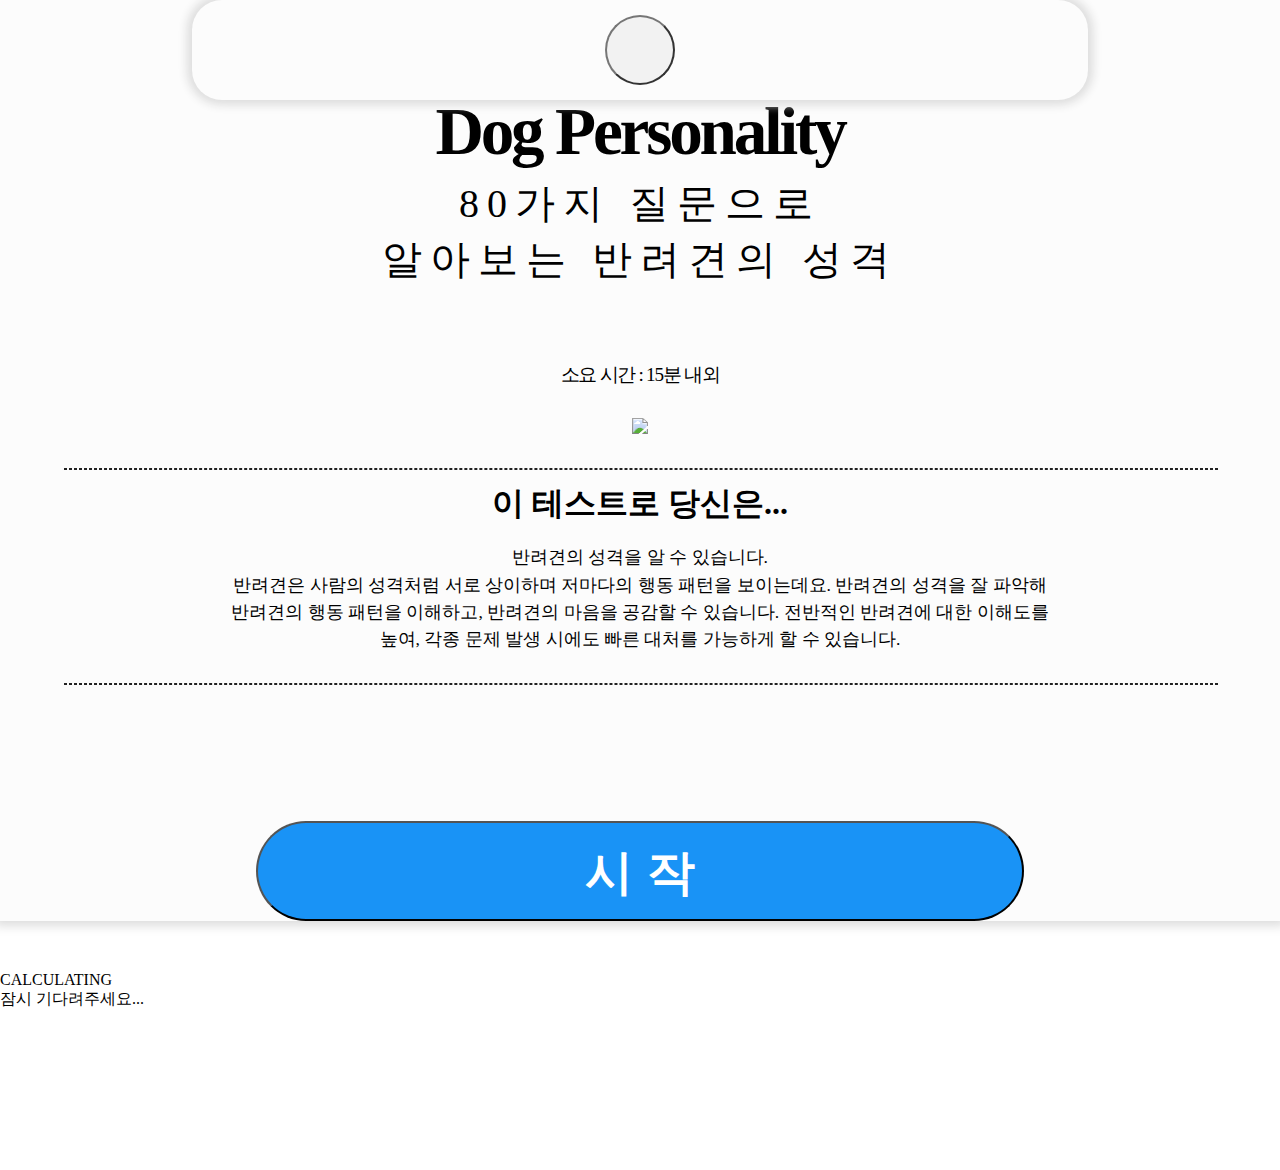
==== index.html @ 7875e360 "fs" ====
<!DOCTYPE html>
<html lang="ko">

<head>
  <meta name="google-site-verification" content="baGm3fLgMlka8Bp3cXXEoaA9JqLiHnhVr1w83UXbP-M" />
  <meta charset="utf-8">
  <meta name="viewport"
    content="width=device-width, initial-scale=1, minimum-scale=1, maximum-scale=1, user-scalable=no, viewport-fit=cover">

  <meta name="author" content="OkeyDoggy">

  <meta name="keywords" content="dog mbti, 반려견 성격, 반려견 mbti, 반려견">
    <meta name="description" content="이미지 테스트: 반려견 성격 검사 테스트">

  <meta property="og:type" content="website">
  <meta property="og:title" content="반려견의 성격 검사 설문지">
  <meta property="og:description" content="반려견의 타고난 기질은?">
  <meta property="og:image" content="img/og-logo.jpg">
  <meta property="og:url" content="https://okeydog.github.io/">

  <meta http-equiv="X-UA-Compatible" content="IE=edge">

  <link rel="shortcut icon" type="text/css" href="img/favicon.png">
  <link rel="appel-touch-icon-precomposed" href="img/favicon.png">
  <title>
    반려견의 mbti 성격 검사
  </title>
  <link rel="stylesheet" href="css/reset.css">
  <link rel="stylesheet" href="css/animation.css">
  <link rel="stylesheet" href="css/main.css">
  <link rel="stylesheet" href="css/header+footer.css">
  <link rel="stylesheet" href="css/welcome.css">
  <link rel="stylesheet" href="css/qna.css">
  <link rel="stylesheet" href="css/calc.css">
  <link rel="stylesheet" href="css/result.css">
  <!--[if lt ie 11]> 
    <script>
      alert('IE 11 미만 브라우저에서는 정상적으로 동작하지 않습니다.\n다른 브라우저(크롬, 파이어폭스 등)를 이용해주세요.');
    </script>

  <![endif]-->
</head>

<body>
  <div id="wrap">
    <header id="header">
      <button class="logo head" onclick=javascript:switchMode()></button>
    </header>
    <section id="welcome" class="container">
      <div id="title-box">
        <h1 class="title">
          MBTI<br>
          Dog Personality
        </h1>
        <h3 class="sec-tit">
          80가지 질문으로<br>
          알아보는 반려견의 성격
        </h3>
        <span class="time-logo"></span>
        <div>소요 시간 : 15분 내외</div>
      </div>
        <div style="text-align: center;">
        <a href="https://www.okeydoggy.co.kr/" target="_blank">
          <img
            src="https://hits.dwyl.com/okeydog/okeydoggithubio.svg">
        </a>
         </div>
      <hr class="w-line">
      <p class="w-line">
        <span id="p-tit">이 테스트로 당신은...</span><br>
        반려견의 성격을 알 수 있습니다.<br>
        반려견은 사람의 성격처럼 서로 상이하며 저마다의 행동 패턴을 보이는데요.
        반려견의 성격을 잘 파악해 반려견의 행동 패턴을 이해하고, 반려견의 마음을 공감할 수 있습니다.
        전반적인 반려견에 대한 이해도를 높여, 각종 문제 발생 시에도 빠른 대처를 가능하게 할 수 있습니다.
      </p>
      <hr class="w-line">
      <div id="name-input">
        <input type="text" placeholder="메일 주소" autofocus>
      </div>
      <p class="check-name warning"></p>
      <div class="start-wrap">
        <button class="start">시 작</button>
      </div>
    </section>
    <section id="qna" class="container">
      <div class="status-bar">
        <div class="status"></div>
      </div>
      <div class="q box"></div>
      <div class="answer"></div>
    </section>
    <section id="calc">
      <div class="calc-bar">
        CALCULATING
        <div class="calc"></div>
      </div>
      <p class="wait">잠시 기다려주세요...</p>
    </section>
    <section id="result" class="container">
      <div id="score-box">
        <div class="p title"></div>
        <div class="point"></div>
        <div class="pin"></div>
        <div class="score-bar"></div>
      </div>
      <div id="desc-box">
        <div class="art"></div>
        <div class="result title"></div>
        <div class="res desc"></div>
        <span class="go-artist highlight" onclick=javascript:goArtist()>
          그림이 마음에 드시나요?
        </span>
      </div>
      <hr>
      <p>친구들과 공유하기</p>
      <div class="hash">#반려견성격 #반려견 #반려견테스트</div>
      <div id="share-box">
        <a onclick=javascript:tw() target="_blank" alt="Share on Twitter" title="트위터에 공유하기">
          <span class="tw"></span>
        </a>
        <a onclick=javascript:fb() target="_blank" alt="Share on Facebook" title="페이스북에 공유하기">
          <span class="fb"></span>
        </a>
        <a onclick=javascript:nv() target="_blank" alt="Share on kakaotalk" title="카카오톡에 공유하기">
          <span class="nv"></span>
        </a>
        <a onclick=javascript:band() target="_blank" alt="Share on Naver Band" title="네이버 밴드에 공유하기">
          <span class="band"></span>
        </a>
      </div>
      <button onclick=javascript:copy() class="btn">링크 복사하기</button>
      <hr>
      <div id="intro-box">
        <div class="pro_pic"></div>
        <div class="art-name">오키도기</div>
        <div class="artist desc">
          오키도기는 반려견을 키우기 어려운 많은 초보 보호자에게 도움이 되고자 설립된 회사입니다. <br>
          반려견의 마음을 헤아리고, 반려견의 목소리에 귀 기울이는 <br>
          보호자의 모습을 상상하며, 오키도기는 오늘도 따뜻한 기술을 만들고 있습니다.<br><br>
          email: <span class="highlight">gaebalnaebal@gmail.com</span><br>
          instagram: <a href="https://www.instagram.com/okdog.lab" target="_blank" title="인스타그램"><span
              class="highlight">okeydoggy</span></a>
        </div>
        <button class="art-sns btn">
          <a href="https://www.instagram.com/okdog.lab" target="_blank" title="인스타그램">
            오키도키에 대해
          </a>
        </button>
      </div>
      <hr>
      <div class="caution">
        <p>
          이 성격 검사 테스트는 강아지 몇 천 마리를 대상으로 검증된 객관적인 성격 분석 도구입니다.
          다만 보호자가 주관적인 시각으로 반려견을 관찰하고 응답할 수 밖에 없어 도출된 결과가 반려견의 성격과 완전히 일치하기는 어렵습니다.
          반려견에 대한 객관적인 이해도가 높을수록 결과의 정확도 또한 높아지니 이 점 유의해주시길 바랍니다. <br><br>
          성격 검사 테스트가 유익했다면
          <span class="go-share highlight" onclick=javascript:goShare()>공유하기</span>로 오키도기에게 힘이 되어주세요.
        </p>
      </div>
      <hr>
      <div class="caution">
        <p>
          이 성격 검사 테스트는 강아지의 심리를 주로 다루는
          <a href="https://gosling.psy.utexas.edu/wp-content/uploads/2014/10/DPQ-forms-and-scoring-keys.pdf" target="_blank" title="해외학술(DPQ)">해외 학술 연구</a>를 바탕으로 제작되었습니다.<br><br>
          <span class="warning">성격 검사 테스트에서 쓰인 모든 내용에 대한 상업적 이용을 금지합니다.</span><br>
          해당 내용의 저작권은 OkeyDoggy에게 있습니다.<br><br>
          성격 검사 테스트지에 대해 자세히 알고 싶다면
          <a href="https://www.instagram.com/okdog.lab" target="_blank" title="인스타그램">오키도기(인스타그램)</a>과
          <a href="https://www.youtube.com/channel/UComBmlkG4hRBj1jcGGJ2fDQ/videos" target="_blank" title="유튜브 채널">오키도기(유튜브채널)</a>에 들어오셔서
          확인할 수 있습니다.<br><br>
          궁금한점이 있으시다면
          <a href="mailto:gaebalnaebal@gmail.com" target="_blank" title="이메일 전송">이메일</a>로 부탁드립니다.<br>


        </p>
      </div>
      <hr>
        <p>
          성격 검사 결과가 정확하다고 생각하시나요? </p><br>
  <div><br>
          <p>
          <input type="radio" name="yes_no" value="0" checked>그렇다</input>
          </p><br>
          <p>
          <input type="radio" name="yes_no" value="1">보통</input>
          </p><br>
          <p>
          <input type="radio" name="yes_no" value="2" >아니다</input>
          </p>
</div><br>
          <h3>성격 검사 결과에 대해 이야기하고 싶은 것이 있다면 말씀해주세요.</h3><br>
          <form>
            <style>
            textarea.autosize { min-height: 50px; min-width: 250px;}
            </style>
            <p><textarea id="quitar" class="autosize" onkeydown="resize(this)" onkeyup="resize(this)" placeholder="성격 검사 결과에 대해 이야기하고 싶은 것이 있다면 말씀해주세요.">
            </textarea></p>
            <script>
function resize(obj) {
  obj.style.height = "1px";
  obj.style.height = (obj.scrollHeight)+"px";
}
</script>
          </form>




      <div class="wrap">
        <button href="#pop_info_1" class="btn_open">설문조사 내용 전송</button>

        <div id="pop_info_1" class="pop_wrap" style="display:none;">
          <div class="pop_inner">
            <p class="dsc" >전송완료!!<br> 감사합니다. 더 나은 오키도기가 되겠습니다.</p><br><br>
            <button type="button" class="btn_close" >닫기</button>
          </div>
        </div>
      </div>
      <script>
      var target = document.querySelectorAll('.btn_open');
      var btnPopClose = document.querySelectorAll('.pop_wrap .btn_close');
      var targetID;

      // 팝업 열기
      for(var i = 0; i < target.length; i++){
        target[i].addEventListener('click', function(){
          targetID = this.getAttribute('href');
          document.querySelector(targetID).style.display = 'block';
        });
      }

      // 팝업 닫기
      for(var j = 0; j < target.length; j++){
        btnPopClose[j].addEventListener('click', function(){
          this.parentNode.parentNode.style.display = 'none';
        });
      }
      </script>
    </section>
    <footer id="footer">
      <div>
        <span class="highlight">OkeyDoggy</span>
        © 2022
      </div>
      <a href="https://www.youtube.com/channel/UComBmlkG4hRBj1jcGGJ2fDQ" target=_blank title="유튜브 채널">
        <div class="logo foot github"></div>
      </a>
      <a href="https://www.instagram.com/okdog.lab" target=_blank title="인스타그램 채널">
        <div class="logo foot tistory"></div>
      </a>
    </footer>
  </div>
  <script src="js/darkmode.js"></script>
  <script src="js/data.js"></script>
  <script src="js/share.js"></script>



<script type="module">
  // Import the functions you need from the SDKs you need   import { getDatabase } from
            import { initializeApp } from "https://www.gstatic.com/firebasejs/9.8.0/firebase-app.js";
            import { getDatabase, ref, set } from "https://www.gstatic.com/firebasejs/9.8.0/firebase-database.js";
            //import { getFirestore,addDoc , collection,doc, getDoc, setDoc, updateDoc, Timestamp } from  "https://www.gstatic.com/firebasejs/9.7.0/firebase-firestore.js";
  // TODO: Add SDKs for Firebase products that you want to use
  // https://firebase.google.com/docs/web/setup#available-libraries


  const firebaseConfig = {
    apiKey: "AIzaSyANUxkuJB_nUpIeQRfY9Kt8bXyPS4PQgbc",
    authDomain: "suerveyokeydoggy.firebaseapp.com",
    databaseURL: "https://suerveyokeydoggy-default-rtdb.firebaseio.com",
    projectId: "suerveyokeydoggy",
    storageBucket: "suerveyokeydoggy.appspot.com",
    messagingSenderId: "509585982228",
    appId: "1:509585982228:web:5d589b8250bf518800b801",
    measurementId: "G-DEY3MGS3XH"
  };
const app = initializeApp(firebaseConfig);
 const db = getDatabase();


//////////////////////////////////////////////////////////////////


function writeUserData(email, dogPersonality, survey, opinion) {
  email = email.replace('.', '_');
  userEmail = email;
  set(ref(db, 'users/' + email), {
    username: email,
    dogPersonality :dogPersonality,
    survey : survey,
    opinion : opinion
  });
}





///////////////

//
//
//   const result = document.getElementById('result');
//   const start_btn = document.querySelector('.start');
//
//   start_btn.addEventListener('click', () => {
//     try {
//       console.log("클릭한다");
// writeUserData(u_name.value,"dd");
//
//     } catch (err) {
//       msg.innerHTML = err;
//     }
//   });
//////////////////////////////////

  const header = document.getElementById('header');
const footer = document.getElementById('footer');
const qna = document.getElementById('qna');
const u_name = document.querySelector('input[type=text]');
const wrap = document.getElementById('wrap');
const tabletMQL = window.matchMedia("all and (min-width: 768px)");
const pcMQL = window.matchMedia("all and (min-width: 1024px)");
const ENDPOINT = 80;
const select = [];
let qIdx = -1;
let timing = false;
let userEmail ="";
let dogPersonality ="";

// Import the functions you need from the SDKs you need



// 이 값을 사용합니다.

const goTo = (dest) => {
  let elem;
  let elemTop;
  if (dest === 'artist') {
    elem = document.getElementById('intro-box');
  } else {
    elem = document.getElementById('share-box');
  }
  elemTop = window.pageYOffset + elem.getBoundingClientRect().top;
  if (pcMQL.matches) {
    elemTop -= 150;
  } else if (tabletMQL.matches) {
    elemTop -= 115;
  } else {
    elemTop -= 60;
  }
  window.scroll({
    behavior: 'smooth',
    left: 0,
    top: elemTop
  });
}
const goArtist = () => goTo('artist');
const goShare = () => goTo('share');

const copy = () => {
  const tmp = document.createElement('textarea');
  document.body.appendChild(tmp);
  tmp.value = url;
  tmp.select();
  document.execCommand('copy');
  document.body.removeChild(tmp);
}

const calcScore = () => {
  let fear = 0;
  let num=0;
  let aggressive = 0;
  let energetic = 0;
  let sociable = 0;
  var answerList = new Array(80);
  const fearList = [1, 6, 9, 12, 19, 21, 24, 28, 30, 32, 36, 38, 42, 47, 54, 58, 61, 66, 70, 74];
  const aggressiveList_Human = [2, 13, 17, 23, 33, 43, 51, 62, 68, 73];
  const aggressiveList_Dog = [5, 8, 15, 20, 22, 26, 34, 39, 41, 49, 52, 57, 60, 65, 75];
  const energeticList = [3, 7, 10, 14, 16, 25, 27, 31, 35, 40, 44, 46, 48, 53, 55, 59, 63, 67, 69, 72  ];
  const sociableList = [76, 77, 78, 79, 80 ];

  // for (let i = 0; i < ENDPOINT; i++) {
  //   fear += qnaList[i].a[select[i]].score;
  // }
  for (let i = 0; i < qnaList.length; i++) {
    answerList[i] =  qnaList[i].a[select[i]].score;
  }
  for (let i = 0; i < fearList.length; i++) {
    //onsole.log( "  두려움  :" +qnaList[fearList[i]-1].q+  "문항  "+answerList[fearList[i]-1]+"         "+   fear);
    fear += answerList[fearList[i]-1];
  }
  for (let i = 0; i < aggressiveList_Human.length; i++) {
    //console.log(  "  공격1  :"  +qnaList[aggressiveList_Human[i]-1].q+  "문항"+ answerList[aggressiveList_Human[i]-1]+"        "+   aggressive);
    aggressive += answerList[aggressiveList_Human[i]-1];

  }
  for (let i = 0; i < aggressiveList_Dog.length; i++) {
    //console.log( "  공격2  :"  +qnaList[aggressiveList_Dog[i]-1].q+  "문항"+ answerList[aggressiveList_Dog[i]-1] +"        "+   aggressive);
    aggressive += answerList[aggressiveList_Dog[i]-1];
  }
  for (let i = 0; i < energeticList.length; i++) {
    //console.log( "  활동성  :" +qnaList[energeticList[i]-1].q+  "문항"+ answerList[energeticList[i]-1]+"         "+   energetic);
    energetic +=answerList[energeticList[i]-1];
  }
  for (let i = 0; i < sociableList.length; i++) {
    //console.log( "  사회성  :" +qnaList[sociableList[i]-1].q+  "문항"+ answerList[sociableList[i]-1]+"        "+   sociable);
    sociable += answerList[sociableList[i]-1];

  }


  //console.log("총합!!!!!  :" + "두려움 : "+   fear +"  공격성:   "+aggressive+  "  활동성:    "+energetic+"  사회성:   "+ sociable);
  if (energetic >=80 && sociable >= 20 && aggressive >= 80 && fear >= 80  ) { //동적/관계/공격/높은두려움
    num = 0; //천사의 탈을 쓴 악마犬

  }
  if (energetic >=80 && sociable >= 20 && aggressive >= 80 && fear < 80  ) { //동적/관계/공격/낮은두려움
    num = 1; //오지랖 넓은 중재자

  }
  if (energetic >=80 && sociable < 20 && aggressive >= 80 && fear < 80  ) { //동적/독립/공격/낮은두려움
    num = 2; //제멋대로 마이웨이犬

  }
  if (energetic >=80 && sociable < 20 && aggressive >= 80 && fear >= 80  ) { //동적/독립/공격/높은두려움
    num = 3; //허세 부리는 상꼬맹이

  }
  /////////////////////////////////
    if (energetic >=80 && sociable >= 20 && aggressive < 80 && fear >= 80  ) { //동적/관계/비공격/높은두려움
    num = 4; //눈치 빠른 꼬맹이

  }
  if (energetic >=80 && sociable >= 20 && aggressive < 80 && fear < 80  ) { //동적/관계/비공격/낮은두려움
    num = 5; //천진난만한 탐험대원

  }
  if (energetic >=80 && sociable < 20 && aggressive < 80 && fear < 80  ) { //동적/독립/비공격적/낮은두려움
    num = 6; //자유로운 영혼

  }
  if (energetic >=80 && sociable < 20 && aggressive < 80 && fear >= 80  ) { //동적/독립/비공격적/높은두려움
    num = 7; //호기심 많은 쫄보

  }
  ////////////////////////////////////
    if (energetic <80 && sociable >= 20 && aggressive < 80 && fear >= 80  ) { //정적/관계/비공격/높은두려움
    num = 8; //눈치보는 쭈구리

  }
  if (energetic <80 && sociable >= 20 && aggressive < 80 && fear < 80  ) { //정적/관계/비공격/낮은두려움
    num = 9; //정석의 엄친아犬

  }
  if (energetic <80 && sociable < 20 && aggressive < 80 && fear < 80  ) { //정적/독립/비공격/낮은두려움
    num = 10; //무념무상 창문바라기

  }
  if (energetic <80 && sociable < 20 && aggressive < 80 && fear >= 80  ) { //정적/독립/비공격적/높은두려움
    num = 11; //방구석의 겁쟁이

  }
  //////////////////////////////////////
    if (energetic <80 && sociable >= 20 && aggressive >= 80 && fear >= 80  ) { //정적/관계/공격/높은두려움
    num = 12; //뻔뻔한 밀당 고수

  }
  if (energetic <80 && sociable >= 20 && aggressive >= 80 && fear < 80  ) { //정적/관계/공격/낮은두려움

    num = 13; //우리집 꼬마 대장

  }
  if (energetic <80 && sociable < 20 && aggressive >= 80 && fear < 80  ) { //정적/독립/공격/낮은두려움

    num = 14; //고독한 카리스마

  }
  if (energetic <80 && sociable < 20 && aggressive >= 80 && fear >= 80  ) { //정적/독립/공격적/높은두려움

    num = 15; //까칠한 얼음공주

  }
  return num;
}

// const sortResult = (point) => {
//   let num = 0;
//   if (point <= 20) {
//     num = 0;
//   } else if (point <= 30) {
//     num = 1;
//   } else if (point <= 40) {
//     num = 2;
//   } else if (point <= 50) {
//     num = 3;
//   } else if (point <= 60) {
//     num = 4;
//   } else {
//     num = 5;
//   }
//   return num;
// }

const goResult = () => {
  if (pcMQL.matches) {
    console.log('PC');
    wrap.style.marginTop = '150px';
  } else if (tabletMQL.matches) {
    console.log('tablet');
    wrap.style.marginTop = '115px';
  }

  const result = document.getElementById('result');
  // const point = calcScore();
  // const grade = sortResult(point);
  const grade = calcScore();
  const pTitle = document.querySelector('.p');
  const res_point = document.querySelector('.point');
  // const pin = document.querySelector('.pin');
  const img_url = 'img/image-' + grade + '.jpg';
  const res_img = document.createElement('img');
  const res_img_div = document.querySelector('.art');
  const animal = document.querySelector('.result');
  const desc = document.querySelector('.res');


  pTitle.innerHTML = infoList[grade].to;
  res_point.innerHTML = infoList[grade].name;
  dogPersonality =infoList[grade].name;
  //pin.style.marginLeft = infoList[grade].mLeft;
  res_img.src = img_url;
  res_img.alt = infoList[grade].name;
  res_img.title = infoList[grade].name;
  res_img_div.appendChild(res_img);
  animal.innerHTML = infoList[grade].from;
  desc.innerHTML = infoList[grade].desc;

  writeUserData(u_name.value,infoList[grade].name,"11111","2222")
  const opinion_btn =  document.querySelector('.btn_open');//

  const surveyList = document.getElementsByName('yes_no');
  const opinion1 = document.getElementById('quitar');

    // console.log(ref(db, 'users/' + userEmail+'/opinion'));

    opinion_btn.addEventListener('click', () => {
    try {

        //console.log(opinion1.value);

    surveyList.forEach((node) => {
    if(node.checked)  {
      writeUserData(u_name.value,infoList[grade].name,node.value,opinion1.value)
    }
  })
    } catch (err) {
      //console.log(err);
    }


  });






  setTimeout(() => {
    header.style.display = 'block';
    footer.style.display = 'block';
    result.style.display = 'block';
    header.style.animation =
      'fade-in 0.3s forwards';
    footer.style.animation =
      'fade-in 0.3s forwards';
    result.style.animation =
      'going-up 0.5s, ' +
      'fade-in 0.5s forwards';
  }, 600);

}

const end = () => {
  qna.style.animation = '';
  const interval = setInterval(() => {
    qna.style.opacity -= 0.1;
    qna.style.transform = 'translateY(-1px)';
  }, 50);
  setTimeout(() => clearTimeout(interval), 500);
  setTimeout(() => qna.style.display = 'none', 500);
  setTimeout(() => {
    const calc = document.getElementById('calc');
    calc.style.display = 'block';
    calc.style.animation =
      'going-up 0.5s forwards, ' +
      'fade-in 0.5s forwards';
  }, 700);
  setTimeout(() => {
    calc.style.animation = '';
    calc.style.animation =
      'going-left 0.4s forwards, ' +
      'fade-out 0.4s forwards';
    setTimeout(() => {
      calc.style.display = 'none';
      goResult();
    }, 400);
  }, 9000);
}

const addAnswer = (answerTxt, idx) => {
  const answer = document.createElement('button');
  const a = document.querySelector('.answer');
  answer.className += 'a box';
  answer.innerHTML = answerTxt;
  answer.addEventListener('click', () => {
    const parent = answer.parentNode;
    const children = parent.childNodes;
    for (let i in children) {
      if(isNaN(i) == false){
      children[i].disabled = true;
      }

    }
    parent.classList.add('fade-out-5-4');
    setTimeout(() => {
      select[qIdx] = idx;
      a.innerHTML = '';
      parent.classList.remove('fade-out-5-4');
      goNext();
    }, 800);
  });

  setTimeout(() => answer.style.animation =
    'going-down 0.25s forwards, fade-in 0.25s forwards', 50);
  a.appendChild(answer);
}
///////////////////////////////////////////////


////////////////////////////////////////

const goNext = () => {
  if (qIdx++ === qnaList.length - 1) {
    end();
    return;
  }
  const status = document.querySelector('.status');
  const qNum = qnaList[qIdx];
  const q = document.querySelector('.q');

  status.style.width = ((10 * (qIdx + 1)))/8 + '%';
  q.innerHTML = qNum.q;
  qna.style.animation =
    'fade-in 0.3s ease-in-out 0.4s forwards, ' +
    'going-down 0.3s ease-in-out 0.4s forwards';

  setTimeout(() => {
    const endIdx = qNum.a.length - 1;
    for (let i in qNum.a) {
      addAnswer(qNum.a[i].answer, i);
    }
    qna.style.opacity = 1;
  }, 700);
}

const begin = () => {
  //console.log("접속");
  const welcome = document.getElementById('welcome');
  header.style.animation =
    'going-up 0.4s forwards, ' +
    'fade-out 0.4s forwards';
  footer.style.animation =
    'going-down 0.4s forwards, ' +
    'fade-out 0.4s forwards';
  setTimeout(() => welcome.style.animation =
    'going-up 0.4s ease-in-out forwards, ' +
    'fade-out 0.4s ease-in-out forwards', 500);
  setTimeout(() => {
    header.style.display = 'none';
    footer.style.display = 'none';
    welcome.style.display = 'none';
    qna.style.display = 'block';
    if (pcMQL.matches) {
      console.log('PC');
      wrap.style.marginTop = '50px';
    } else if (tabletMQL.matches) {
      console.log('tablet');
      wrap.style.marginTop = '30px';
    }
    goNext();
  }, 1000);
}

const load = () => {
  const msg = document.querySelector('.check-name');
  const start_btn = document.querySelector('.start');

  u_name.addEventListener('blur', () => {
    try {
      if (u_name.value.length < 1) {
        throw '메일을 입력하고 시작해 주세요.';
      }
      msg.innerHTML = '';
    } catch (err) {
      msg.innerHTML = err;
    }
  });

  start_btn.addEventListener('click', () => {
    try {
      if (u_name.value.length < 1) {
        throw '메일을 입력하고 시작해 주세요.';
      }
      msg.innerHTML = '';
      start_btn.disabled = true;
      timing = true;
       //console.log(userEmail);
     if (/^([a-zA-Z0-9_\.\-])+\@(([a-zA-Z0-9\-])+\.)+([a-zA-Z0-9]{2,4})+$/.test(u_name.value) ){
        begin();

      }else{
       history.go(0);
     }
    } catch (err) {
      msg.innerHTML = err;
    }


  });

}
// import { initializeApp } from "https://www.gstatic.com/firebasejs/9.8.0/firebase-app.js";
// import { getDatabase, ref, set } from "https://www.gstatic.com/firebasejs/9.8.0/firebase-database.js";
//
//
// const firebase = require ('firebase');
// require('electron-reload')(__dirname, {
//         electron : require(`${__dirname}/node_modules/electron`)
// })
// const firebaseConfig = {
//     apiKey: "AIzaSyANUxkuJB_nUpIeQRfY9Kt8bXyPS4PQgbc",
//     authDomain: "suerveyokeydoggy.firebaseapp.com",
//     databaseURL: "https://suerveyokeydoggy-default-rtdb.firebaseio.com",
//     projectId: "suerveyokeydoggy",
//     storageBucket: "suerveyokeydoggy.appspot.com",
//     messagingSenderId: "509585982228",
//     appId: "1:509585982228:web:5d589b8250bf518800b801",
//     measurementId: "G-DEY3MGS3XH"
//   };
// const app = firebase.initializeApp(firebaseConfig);
// const database = firebase.database();
//
//  // export  let userInfo  = [u_name.value, infoList[grade].name ];
// firebase.database.ref
// function writeUserData(email, dogPersonality) {
//   const db = firebase.database();
//   firebase.database.set(firebase.database.ref(db, 'users/' + email), {
//     username: email,
//     dogPersonality : dogPersonality
//   });
// }

  // Initialize Firebase
window.onload = load();



</script>
</body>

</html>
---- css/header+footer.css ----
#header {
  position: fixed;
  top: 0; left: 0;
  z-index: 10;
  box-sizing: border-box;
  margin: 0 auto;
  padding: 5px;
  width: 100%;
  height: 50px;
  box-shadow: #ddd 0 0 10px 5px;
  background:rgb(252, 252, 252);
  animation: fade-in 0.3s ease-in-out;
}
.logo {
  display: inline-block;
  width: 40px;
  height: 40px;
  border-radius: 50%;
  background-repeat: none;
  background-position: center;
  background-size: cover;
  font-size: 0;
  transition: opacity 0.5s;
  opacity: 0.8;
  cursor: pointer;
}
.logo:hover {
  opacity: 1;
}
.head {
  position: fixed;
  left: 50%;
  transform: translateX(-50%);
  background-image: url('../img/night.png');
}

/* qna로 넘어갈 때 display: none; */
#footer {
  z-index: 10;
  box-sizing: border-box;
  width: 100%;
  height: 60px;
  padding: 10px 25px;
  box-shadow: #ddd 0 0 15px 2px;
  background: rgb(252, 252, 252);
  font-weight: lighter;
  animation: fade-in 0.3s ease-in-out 2s both;
  opacity: 0;
}
#footer > div {
  float: left;
  box-sizing: border-box;
  margin: 10px 0;
  height: 30px;
}
.highlight {
  color: rgb(87, 58, 189);
  font-weight: bolder;
}
.foot {
  margin: 5px;
  width: 30px;
  height: 30px;
}
.github {
  float: right;
  background-image: url("../img/youtube.png");
}
.tistory {
  float: right;
  background-image: url("../img/instagram.png");
  /*
      로고 출처 : https://marshall-ku.tistory.com/134
      감사합니다!!
  */
}

@media all and (min-width: 768px) {
  /* qna에서 margin-top을 없애야 함 */
  #header {
    margin: 0 10%;
    padding: 12.5px;
    width: 80%;
    height: 80px;
    border-radius: 20px;
  }
  .logo {
    width: 55px;
    height: 55px;
  }
  #footer {
    margin: 40px 10% 0 10%;
    padding: 15px 30px;
    width: 80%;
    height: 80px;
    border-radius: 20px;
  }
  .foot {
    margin: 5px;
    width: 35px;
    height: 35px;
}
  #footer > div {
    box-sizing: border-box;
    margin: 20px 0;
    height: 30px;
  }
}

@media all and (min-width: 1024px) {
  #header {
    margin: 0 15%;
    padding: 15px;
    width: 70%;
    height: 100px;
    border-radius: 30px;
  }
  .logo {
    width: 70px;
    height: 70px;
  }
  #footer {
    margin: 60px 15% 0 15%;
    padding: 25px 30px;
    width: 70%;
    height: 100px;
    border-radius: 30px;
  }
  .foot {
    margin: 5px;
    width: 40px;
    height: 40px;
  }
}

@media all and (min-width: 1440px) {
  #header {
    margin: 0 22.5%;
    padding: 15px;
    width: 55%;
    height: 100px;
  }
  #footer {
    margin: 80px 22.5% 0 22.5%;
    padding: 25px 30px;
    width: 55%;
    height: 100px;
  }
  
}
---- css/welcome.css ----
#welcome {
  min-height: 100vh;
  box-shadow: #ddd 0px 0px 10px 5px;
  background: rgb(252, 252, 252);
}
#title-box {
  text-align: center;
  animation: fade-in 0.5s ease-out 0.3s both, 
          going-down 0.5s ease-out 0.3s both;
}
#title-box > div {
  margin: 10px 0 auto;
}
#title-box > div:first-child {
  margin-top: 0px;
}
#title-box > div:last-child {
  margin-bottom: 20px;
}
.title, h1 {
  line-height: 48px;
  line-height: 3rem;
  font-size: 40px;
  font-size: 2.5rem;
  font-weight: bolder;
  letter-spacing: -3.2px;
  letter-spacing: -0.2rem;
}
.sec-tit {
  line-height: 35.2px;
  line-height: 2.2rem;
  font-size: 24px;
  font-size: 1.5rem;
  font-weight: lighter;
  letter-spacing: 6.4px;
  letter-spacing: 0.4rem;
}
.time-logo {
  display: inline-block;
  margin: 0 auto;
  margin-top: 20px;
  width: 30px;
  height: 30px;
  background-image: url('../img/clock.png');
  background-size: cover;
  /*
  자료 출처
  https://commons.wikimedia.org/wiki/File:Alarms_%26_Clock_icon.png
  */
}
.time-logo + div {
  font-weight: lighter;
  letter-spacing: -0.5px;
}
hr {
  margin: 20px 0;
  border: 1.5px dashed #222;
}
.w-line {
  animation: fade-in 0.4s ease-out 0.9s both, 
          going-down 0.4s ease-out 0.9s both;
}
#welcome > p:first-of-type {
  padding: 0 5%;
  line-height: 19.2px;
  line-height: 1.2rem;
  text-align: center;
  font-size: 13.6px;
  font-size: 0.85rem;
  font-weight: 400;
}
#p-tit {
  display: block;
  font-size: 24px;
  font-size: 1.5rem;
  font-weight: bolder;
}
#name-input {
  box-sizing: border-box;
  margin: 20px 25% 10px 25%;
  width: 50%;
}
#name-input > input {
  width: 100%;
  height: 40px;
  border: 1px #ddd solid;
  border-radius: 20px;
  font-weight: lighter;
  font-size: 19.2px;
  font-size: 1.2rem;
  text-align: center;
  opacity: 0;
  animation: fade-in 0.4s ease-out 1.4s both, 
          going-down 0.4s ease-out 1.4s both;
}
.check-name {
  display: inline-block;
  margin: 10px 10%;
  width: 80%;
  text-align: center;
}
.warning {
  color: rgb(231, 20, 20, 0.8);
  font-weight: bold;
}
.start-wrap {
  margin: 0 20% 20px 20%;
  width: 60%;
}
.start {
  box-sizing: border-box;
  width: 100%;
  height: 60px;
  line-height: 60px;
  border-radius: 50px;
  text-align: center;
  background-color: rgba(0, 135, 245, 0.9);
  color: #fff;
  font-weight: 600;
  font-size: 32px;
  font-size: 2rem;
  animation: fade-in 0.5s ease-out 1.9s both, 
          going-down 0.5s ease-out 1.9s both,
          start-flicker 2.5s infinite;
  cursor: pointer;
}  
.start:hover, .start:focus {
  animation-play-state: paused;
}
.start:active {
  animation-play-state: running;
}

@media all and (min-width: 486px) {
  .title {
    line-height: 64px;
    line-height: 4rem;
    font-size: 51.2px;
    font-size: 3.2rem;
  }
  .sec-tit {
    line-height: 52.8px;
    line-height: 3.3rem;
    font-size: 32px;
    font-size: 2rem;
  }
  #welcome > p:first-of-type {
    padding: 0 12.5%;
    line-height: 22.4px;
    line-height: 1.4rem;
    font-size: 16px;
    font-size: 1rem;
  }
  #p-tit {
    font-size: 28.8px;
    font-size: 1.8rem;
  }
}

@media all and (min-width: 768px) {
  #title-box > div {
    margin: 30px 0 auto;
  }
  #title-box > div:last-child {
    margin: 20px 0 auto;
    margin-bottom: 30px;
  }
  .title {
    line-height: 80px;
    line-height: 5rem;
    font-size: 59.2px;
    font-size: 3.7rem;
  }
  .sec-tit {
    line-height: 64px;
    line-height: 4rem;
    font-size: 40px;
    font-size: 2.5rem;
    font-weight: lighter;
    letter-spacing: 8px;
    letter-spacing: 0.5rem;
  }
  .time-logo + div {
    font-size: 17.6px;
    font-size: 1.1rem;
    letter-spacing: -0.8px;
    letter-spacing: -0.05rem;
  }
  #welcome > p:first-of-type {
    padding: 0 15%;
  }
  #p-tit {
    font-size: 28.8px;
    font-size: 1.8rem;
  }
  #name-input {
    margin: 30px 30% 0 30%;
    width: 40%;
  }
  #name-input > input {
    height: 50px;
  }
  .check-name {
    margin: 25px 20%;
    width: 60%;
    font-size: 17.6px;
    font-size: 1.1rem;
  }
  .start-wrap {
    margin: 0px 20% 50px 20%;
    width: 60%;
  }
  .start {
    min-width: 80%;
    height: 100px;
    line-height: 100px;
    font-size: 48px;
    font-size: 3rem;
  }
}

@media all and (min-width: 1024px) {
  #title-box > div {
    margin: 60px 0 auto;
  }
  .title {
    line-height: 88px;
    line-height: 5.5rem;
    font-size: 67.2px;
    font-size: 4.2rem;
  }
  .sec-tit {
    line-height: 56px;
    line-height: 3.5rem;
    font-size: 40px;
    font-size: 2.5rem;
    font-weight: lighter;
  } 
  hr {
    margin: 30px 5% 20px 5%;
    width: 90%;
  }
  .time-logo + div {
    font-size: 19.2px;
    font-size: 1.2rem;
    letter-spacing: -1.28px;
    letter-spacing: -0.08rem;
  }
  #welcome > p:first-of-type {
    padding: 0 17.5%;
    line-height: 27.2px;
    line-height: 1.7rem;
    font-size: 17.6px;
    font-size: 1.1rem;
  }
  #p-tit {
    font-size: 32px;
    font-size: 2rem;
  }
  .check-name {
    font-size: 19.2px;
    font-size: 1.2rem;
  }
}

@media all and (min-width: 1440px) {
  hr {
    margin: 35px 5% 35px 5%;
    width: 90%;
  }
}




*{margin:0; padding:0;}
a{text-decoration:none;}
.wrap{padding:10px;}

.btn_open{font-weight:bold; margin:5px; padding:4px 6px; background:#000; color:#fff;}
.pop_wrap{position:fixed; top:0; left:0; right:0; bottom:0; background:rgba(0,0,0,.5); font-size:0; text-align:center;}
.pop_wrap:after{display:inline-block; height:100%; vertical-align:middle; content:'';}
.pop_wrap .pop_inner{display:inline-block; padding:20px 30px; background:#fff; width:200px; vertical-align:middle; font-size:15px;}
---- css/result.css ----
/* result로 넘어갈 때 display: block; */
#result {
  display: none;
  min-height: 100vh;
  box-shadow: #ddd 0px 0px 10px 5px;
  background: rgb(252, 252, 252);
  text-align: center;
  word-break: keep-all;
  opacity: 0;
}
#score-box {
  margin-bottom: 50px;
}
#score-box > .title {
  animation: fade-in 0.6s ease-out 0.4s forwards, 
          going-down 0.6s ease-out 0.4s forwards;
  opacity: 0;
}
#score-box > .point {
  margin: 10px 0 10px 0;
  font-size: 64px;
  font-size: 4rem;
  font-weight: bolder;
  animation: fade-in 0.6s ease-out 1.8s forwards,
          going-down 0.6s ease-out 1.8s forwards;
  opacity: 0;
}

.art {
  margin-bottom: 10px;
  width: 100%;
  height: 90vh;
  max-height: 100px;
  box-shadow: #ddd 0px 0px 10px 5px;
  background-color: #fff;
  animation: fade-in 0.3s ease-out 3.2s both, 
          going-down 0.3s ease-out 3.2s both;
  opacity: 0;
}
.art > img {
  display: block;
  width: 100%;
  height: 100%;
  object-fit: contain;
}
.desc {
  margin: 30px 7.5%;
  width: 85%;
  line-height: 28.8px;
  line-height: 1.8rem;
  font-size: 17.6px;
  font-size: 1.1rem;
  font-weight: 350;
}
#desc-box ~ p {
  display: inline-block;
  margin-top: 20px;
  font-size: 24px;
  font-size: 1.5rem;
  font-weight: bolder;
}
.go-artist {
  font-weight: bolder;
  cursor: pointer;
}
#share-box {
  box-sizing: border-box;
  margin: 25px 10% 30px 10%;
  padding: 10px;
  width: 80%;
  height: 50px;
  border-radius: 40px;
  background: #222;
}
#share-box span {
  display: inline-block;
  margin-right: 5px;
  width: 30px;
  height: 30px;
  border-radius: 50%;
  background-size: cover;
  cursor: pointer;
}
.tw {
  background-image: url('../img/tw.svg');
  /* 
  자료 출처
  http://www.vectorico.com/twitter-logo-white-on-blue/
  */
}
.fb {
  background-image: url('../img/fb.svg');
  /* 
  자료 출처
  https://commons.wikimedia.org/wiki/File:Facebook_f_logo_(2019).svg
  */
}
.nv {
  background-image: url('../img/naver.png');
  /*
  자료 출처
  https://www.facebook.com/184030231730640/photos/1175959155871071/
  */
}
.band {
  background-image: url('../img/band.png');
  /*
  자료 출처
  https://upload.wikimedia.org/wikipedia/commons/3/30/2._BAND_Icon.png
  */
}
.btn {
  box-sizing: border-box;
  margin: 0 30% 5px 30%;
  width: 40%;
  height: 50px;
  line-height: 50px;
  border-radius: 20px;
  background: rgba(167, 105, 218, 0.7);
  color: #fff;
  font-weight: 500;
  transition: background-color 0.2s ease-in-out;
}
.btn:hover {
  background: rgba(167, 105, 218, 1.0);
}
.btn > a {
  display: inline-block;
  width: 100%;
  height: 100%;
  color: #fff;
}
.hash {
  padding: 15px 7.5% 0;
  color: rgba(0, 135, 245);
  font-weight: bold;
  word-wrap: break-word;
}
#intro-box {
  padding-top: 20px;
}
.pro_pic {
  margin: 10px auto;
  width: 80px;
  height: 80px;
  border-radius: 0%;
  background-image: url('../img/okeydoggy.png');
  background-size: cover;
  transition: all 0.2s ease-out;
}
.pro_pic:hover {
  transform: scale(1.05);
}
.art-name {
  margin: 10px 0 20px 0;
  font-size: 27.2px;
  font-size: 1.7rem;
  font-weight: bolder;
}
.artist {
  margin: 0 7.5% 20px 7.5%;
  font-size: 16.8px;
  font-size: 1.05rem;
}
.go-share {
  cursor: pointer;
}
.caution {
  padding: 0 7.5%;
}
.caution > p {
  line-height: 20.8px;
  line-height: 1.3rem;
  font-size: 15.2px;
  font-size: 0.95rem;
  font-weight: 400;
}
.caution > p > a {
  color: rgba(94, 134, 255, 0.8);
  font-weight: bolder;
  transition: color 0.2s linear;
}
.caution > p > a:hover {
  color: rgba(94, 134, 255, 1.0);
}
.go-origin {
  margin: 10px 10% 0 10%;
  width: 80%;
}

/* media query */
@media all and (min-width: 486px) {
  .art {
    max-height: 1100px;
  }
  .artist {
    margin: 0 7.5% 30px 7.5%;
  }
  #share-box {
    margin: 25px 20% 30px 20%;
    width: 60%;
  }
  .hash {
    padding: 20px 7.5% 0;
  }
  .artist {
    font-size: 17.6px;
    font-size: 1.1rem;
  }
  .caution {
    padding: 5px 7.5%;
  }
  .caution > p {
    line-height: 24px;
    line-height: 1.5rem;
    font-size: 16px;
    font-size: 1rem;
  }
}

@media all and (min-width: 768px) {
  #score-box > .point {
    font-size: 72px;
    font-size: 4.5rem;
  }
  .pin {
    width: 40px; 
    height: 40px;
  }
  .art {
    max-height: 1500px;
  }
  .desc {
    margin: 30px 7.5%;
    line-height: 32px;
    line-height: 2rem;
    font-size: 19.2px;
    font-size: 1.2rem;
  }
  #share-box {
    margin: 25px 30% 30px 30%;
    width: 40%;
  }
  .hash {
    padding: 25px 7.5% 0;
    font-size: 17.6px;
    font-size: 1.1rem;
  }
  .btn {
    margin: 0 30% 10px 30%;
  }
  #intro-box {
    padding-top: 45px;
  }
  .art-name {
    margin: 20px 0 25px 0;
  }
  .artist {
    margin-bottom: 40px;
  }
  .caution {
    padding: 10px 7.5%;
  }
  .caution > p {
    line-height: 27.2px;
    line-height: 1.7rem;
    font-size: 17.6px;
    font-size: 1.1rem;
  }
  .go-origin {
    margin: 20px 30% 0 30%;
    width: 40%;
  }
}

@media all and (min-width: 1024px) {
  #score-box > .point {
    font-size: 80px;
    font-size: 5rem;
  }
  .pin {
    width: 50px; 
    height: 50px;
  }
  .art {
    margin: 0 5% 50px 5%;
    width: 90%;
    max-height: 2000px;
  }
  .desc {
    font-size: 20.8px;
    font-size: 1.3rem;
  }
  .go-artist {
    font-size: 17.6px;
    font-size: 1.1rem;
  }
  .caution {
    padding: 15px 7.5%;
  }
  .hash {
    font-size: 19.2px;
    font-size: 1.2rem;
  }
  #share-box {
    margin: 25px 35% 30px 35%;
    width: 30%;
  }
  .btn {
    margin: 0 35%;
    width: 30%;
  }
  .btn > a {
    font-size: 16px;
    font-size: 1rem;
  }
  #intro-box {
    padding-top: 20px;
  }
  .art-name {
    margin: 20px 0 35px 0;
  }
  .go-origin {
    margin: 25px 35% 0 35%;
  }
}

@media all and (min-width: 1440px) {
  #score-box > .point {
    font-size: 88px;
    font-size: 5.5rem;
  }
  .art {
    max-height: 2000px;
  }
  .desc {
    margin: 35px 5% 50px 5%;
    width: 90%;
    line-height: 33.6px;
    line-height: 2.1rem;
    font-size: 22.4px;
    font-size: 1.4rem;
  }
  .caution {
    padding: 20px 10%;
  }
  .caution > p {
    line-height: 28.8px;
    line-height: 1.8rem;
    font-size: 19.2px;
    font-size: 1.2rem;
  }
}
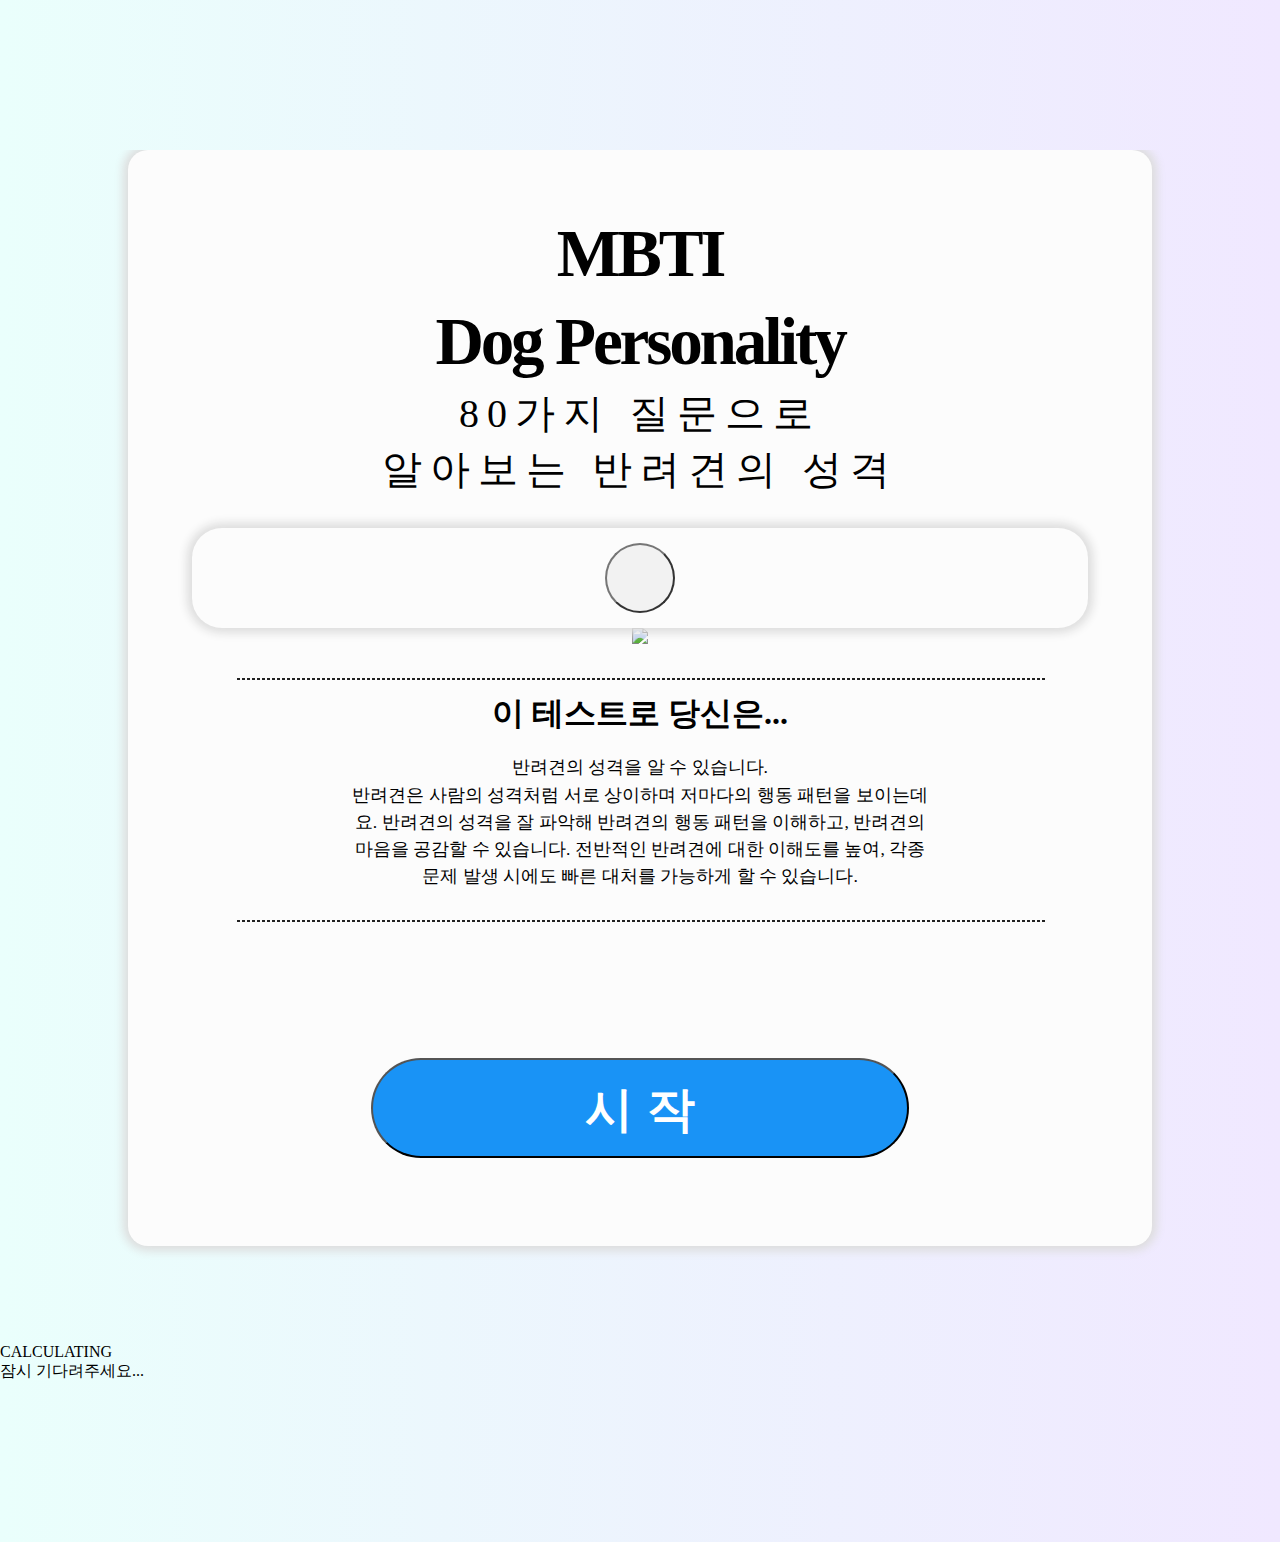
==== commit b6d06bd7: "fs" ====
--- a/index.html
+++ b/index.html
@@ -20,7 +20,7 @@
 
   <meta http-equiv="X-UA-Compatible" content="IE=edge">
 
-  <link rel="shortcut icon" type="text/css" href="img/favicon.png">
+  <link rel="shortcut icon" type="text/css" href="img/favicon1.png">
   <link rel="appel-touch-icon-precomposed" href="img/favicon.png">
   <title>
     반려견의 mbti 성격 검사
@@ -162,8 +162,8 @@
         <p>
           이 성격 검사 테스트는 강아지의 심리를 주로 다루는
           <a href="https://gosling.psy.utexas.edu/wp-content/uploads/2014/10/DPQ-forms-and-scoring-keys.pdf" target="_blank" title="해외학술(DPQ)">해외 학술 연구</a>를 바탕으로 제작되었습니다.<br><br>
-          <span class="warning">성격 검사 테스트에서 쓰인 모든 내용에 대한 상업적 이용을 금지합니다.</span><br>
-          해당 내용의 저작권은 OkeyDoggy에게 있습니다.<br><br>
+          <span class="warning">성격 검사 테스트에서 쓰인 모든 내용에 대한 상업적 이용을 금지합니다.<br>
+            해당 내용의 저작권은 OkeyDoggy에게 있습니다.</span><br><br>
           성격 검사 테스트지에 대해 자세히 알고 싶다면
           <a href="https://www.instagram.com/okdog.lab" target="_blank" title="인스타그램">오키도기(인스타그램)</a>과
           <a href="https://www.youtube.com/channel/UComBmlkG4hRBj1jcGGJ2fDQ/videos" target="_blank" title="유튜브 채널">오키도기(유튜브채널)</a>에 들어오셔서
@@ -188,7 +188,7 @@
           <input type="radio" name="yes_no" value="2" >아니다</input>
           </p>
 </div><br>
-          <h3>성격 검사 결과에 대해 이야기하고 싶은 것이 있다면 말씀해주세요.</h3><br>
+          <h5>성격 검사 결과에 대해 이야기하고 싶은 것이 있다면 말씀해주세요.</h5><br>
           <form>
             <style>
             textarea.autosize { min-height: 50px; min-width: 250px;}
@@ -212,7 +212,7 @@
         <div id="pop_info_1" class="pop_wrap" style="display:none;">
           <div class="pop_inner">
             <p class="dsc" >전송완료!!<br> 감사합니다. 더 나은 오키도기가 되겠습니다.</p><br><br>
-            <button type="button" class="btn_close" >닫기</button>
+            <button type="button" class="btn_close" >완료</button>
           </div>
         </div>
       </div>
@@ -769,6 +769,8 @@
 
 
 </script>
+<script async src="https://pagead2.googlesyndication.com/pagead/js/adsbygoogle.js?client=ca-pub-9857497339180411"
+     crossorigin="anonymous"></script>
 </body>
 
 </html>--- a/css/main.css
+++ b/css/main.css
@@ -0,0 +1,58 @@
+/* style */
+body {
+  /* Permalink - use to edit and share this gradient: https://colorzilla.com/gradient-editor/#eafffc+0,f0e8ff+100 */
+  background: #eafffc; /* Old browsers */
+  background: -moz-linear-gradient(left,  #eafffc 0%, #f0e8ff 100%); /* FF3.6-15 */
+  background: -webkit-linear-gradient(left,  #eafffc 0%,#f0e8ff 100%); /* Chrome10-25,Safari5.1-6 */
+  background: linear-gradient(to right,  #eafffc 0%,#f0e8ff 100%); /* W3C, IE10+, FF16+, Chrome26+, Opera12+, Safari7+ */
+  filter: progid:DXImageTransform.Microsoft.gradient( startColorstr='#eafffc', endColorstr='#f0e8ff',GradientType=1 ); /* IE6-9 */
+}
+#wrap {
+  position: relative;
+  overflow: hidden;
+  margin-top: 50px;
+  width: 100%;
+  max-width: 100%;
+  min-height: 100%;
+}
+.container {
+  box-sizing: border-box;
+  margin: 0 auto;
+  padding: 20px 0 25px 0;
+  width: 100%;
+  min-width: 100%;
+}
+
+@media all and (min-width: 768px) {
+  /* qna에서 margin-top을 없애야 함 */
+  #wrap {
+    margin-top: 115px;
+  }
+  .container {
+    padding: 60px 5% 37.5px 5%;
+    width: 80%;
+    min-width: 80%;
+    border-radius: 20px;
+  }
+}
+
+@media all and (min-width: 1024px) {
+  /* qna에서 margin-top을 없애야 함 */
+  #wrap {
+    margin-top: 150px;
+  }
+  .fcontainer {
+    padding: 100px 5% 40px 5%;
+    width: 70%;
+    min-width: 70%;
+    border-radius: 30px;
+  }
+}
+
+@media all and (min-width: 1440px) {
+  .container {
+    padding: 100px 3.5% 50px 3.5%;
+    width: 55%;
+    min-width: 55%;
+  }
+}--- a/css/result.css
+++ b/css/result.css
@@ -17,7 +17,7 @@
   opacity: 0;
 }
 #score-box > .point {
-  margin: 10px 0 10px 0;
+  margin: 10px 0 50px 0;
   font-size: 64px;
   font-size: 4rem;
   font-weight: bolder;
@@ -30,7 +30,7 @@
   margin-bottom: 10px;
   width: 100%;
   height: 90vh;
-  max-height: 100px;
+  max-height: 150px;
   box-shadow: #ddd 0px 0px 10px 5px;
   background-color: #fff;
   animation: fade-in 0.3s ease-out 3.2s both, 
